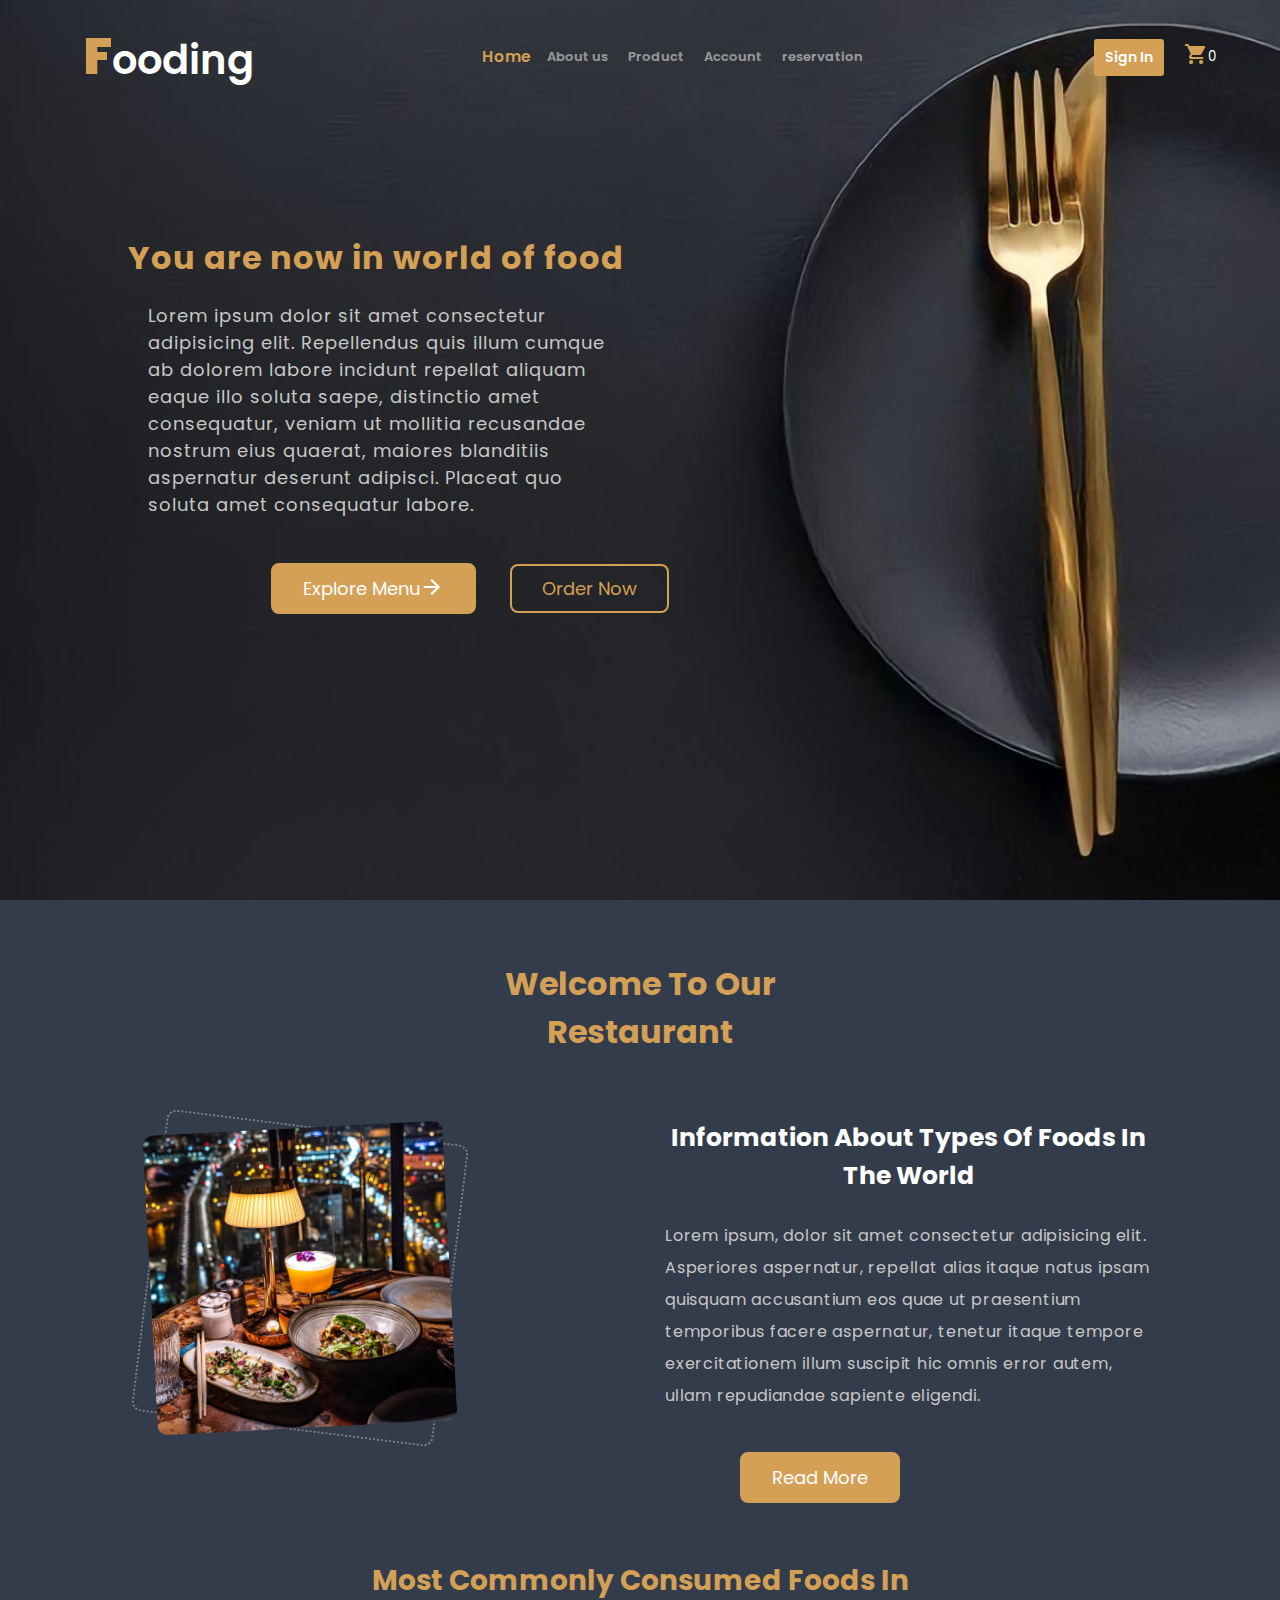
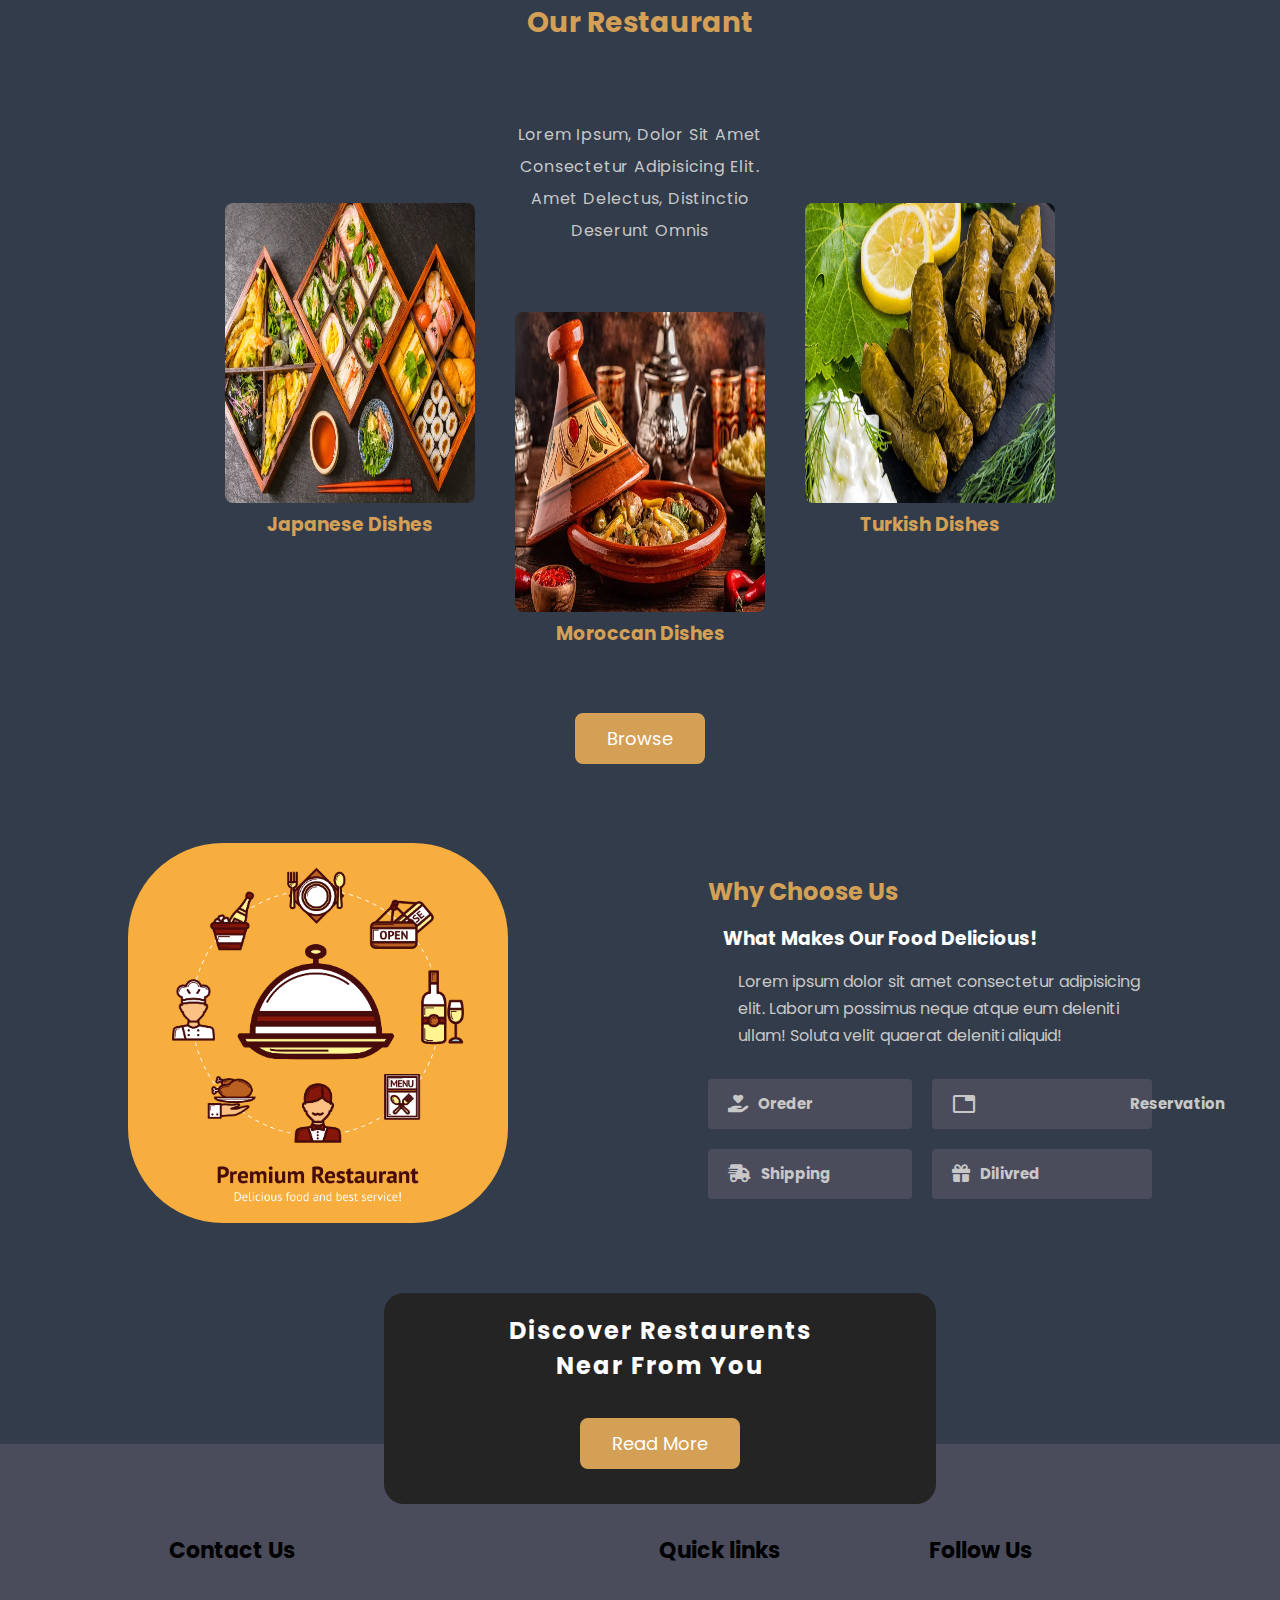
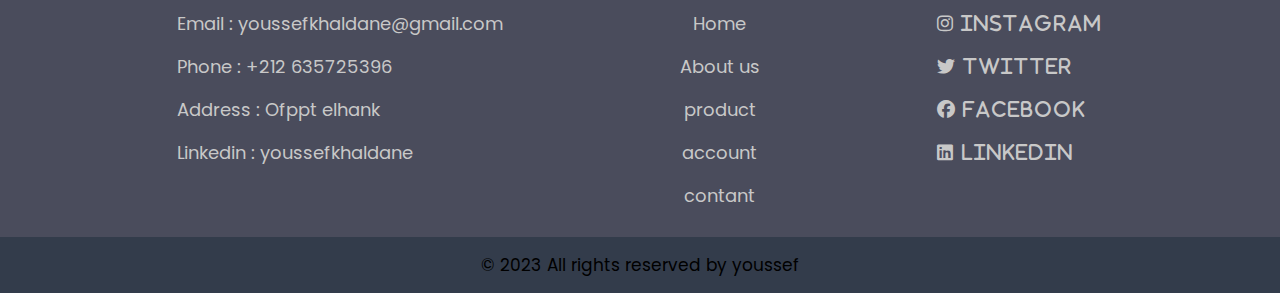
==== index.html @ ba3ad620 "Add files via upload" ====
<!DOCTYPE html>
<html lang="en">
<head>
    <meta charset="UTF-8">
    <meta name="viewport" content="width=device-width, initial-scale=1.0">
    <link rel="stylesheet" href="https://fonts.googleapis.com/icon?family=Material+Icons">
    <link rel="stylesheet" href="https://unpkg.com/aos@next/dist/aos.css" />
    <link href='https://unpkg.com/boxicons@2.1.1/css/boxicons.min.css' rel='stylesheet'>
    <link rel="stylesheet" href="https://cdnjs.cloudflare.com/ajax/libs/font-awesome/6.2.1/css/all.min.css">
    <link rel="stylesheet" href="style.css">
    <title>Food</title>
</head>
<body>
    
   <div class="home">
    <nav class="navigation">

        <h1><a href="index.html">Fooding</a></h1>
            <ul class="all">
                <li><a class="first-nav" href="home.html">Home</a></li>
                <li><a href="about.html">About us</a></li>
                <li><a href="product.html">Product</a></li>
                <li><a href="Account.html">Account</a></li>
                <li><a href="reservation.html">reservation</a></li>
            </ul>
                
                <div class="add">
                <a class="sign" href="sign-in.html">sign in</a>
                <a href="#"><i class="material-icons">shopping_cart</i></a>
                <sup id="notif">0</sup>
            </div>
    </nav>
    <div class="hero">
        <div class="content-home">
            <div class="text">
                <h2>You are now in world of food</h2>
            <p>
                Lorem ipsum dolor sit amet consectetur adipisicing elit. Repellendus quis illum cumque ab dolorem labore incidunt repellat aliquam eaque illo soluta saepe, distinctio amet consequatur, veniam ut mollitia recusandae nostrum eius quaerat, maiores blanditiis aspernatur deserunt adipisci. Placeat quo soluta amet consequatur labore.
            </p> 
            </div>
        </div>
        <div class="button">
            <a class="ex-menu" href="">Explore Menu <i class="material-icons">arrow_forward</i></a>
            <a href="product.html">Order Now</a>
        </div>
    </div>
   </div>
               <!-- ------section-one-------- -->

   <section class="section-one">
    <h1>Welcome to our <br> restaurant</h1>
    <div class="détails">

        <div class="section-img" >
            <img src="./images/restaurant.jpg" alt="">
        </div>

        <div class="section-text" >
            <h2>information about types of foods in the world </h2>
            <p>Lorem ipsum, dolor sit amet consectetur adipisicing elit.
                 Asperiores aspernatur, repellat alias itaque natus ipsam quisquam accusantium eos quae ut 
                  praesentium temporibus facere aspernatur, 
                  tenetur itaque tempore exercitationem illum suscipit hic omnis error autem,
                 ullam repudiandae sapiente eligendi.</p>
            <a href="" target="_blank">Read More</a>
        </div>
    </div>
   </section>

               <!-- ------section-two-------- -->

    <section class="section-two">
        <h1>most commonly consumed foods in  <br>our restaurant</h1>
        <div class="col-3">
            <div class="one">
                <img  class=" scale" src="./images/japanese.webp" alt="">
                <h3>japanese dishes</h3>
            </div>
            <div class="one middle">
                <p>Lorem ipsum, dolor sit amet consectetur adipisicing elit.
                     Amet delectus, distinctio deserunt omnis  </p>
                <img class=" scale" src="./images/tajine-.jpg.jpeg" alt="">
                <h3>moroccan dishes</h3>
            </div>
            <div class="one">
                <img class=" scale" src="./images/turkish-foods.webp" alt="">
                <h3>turkish dishes</h3>
            </div>
        </div>

       <div class="browse">
        <a href="product.html" target="_blank">Browse</a>
       </div>

    </section>

               <!-- ------section-tree-------- -->


    <section class="our-costumers">
        <div class="costumers"> 
            <div class="our">
                <div class="img">
                    <img src="./images/4352344_767.jpg" alt="">
                </div>
                <div class="cleints">
                    <h2>why choose us</h2>
                    <h3>what makes our food delicious!</h3>
                    <p>Lorem ipsum dolor sit amet consectetur adipisicing elit.
                         Laborum possimus neque atque eum deleniti ullam! 
                         Soluta velit quaerat deleniti aliquid!</p>
                   <div class="service">
                        <div class="cleint">
                            <i class="fa-solid fa-hand-holding-heart"></i>
                            <h5>Oreder</h5>
                        </div>
                        <div class="cleint">
                            <i class="material-icons">table_bar</i>
                            <h5>Reservation</h5>
                        </div>
                        <div class="cleint">
                            <i class="fa-solid fa-truck-fast"></i>
                            <h5>Shipping</h5>
                        </div>
                            <div class="cleint">
                            <i class="fa-solid fa-gift"></i>
                        <h5>Dilivred</h5>    
                   </div>
                    </div>
                </div>
            </div>
        </div>
        <div class="sev">
            <h2>discover restaurents near from you</h2>
            <a href="about.html">Read More</a>
        </div>
        
    </section>

                <!-- ------footer------- -->

  <footer class="footer">
            <div class="content">
                <div class="contact-us">
               
                        <h3>Contact Us</h3>
                 
                    <ul>
                        <li>Email : youssefkhaldane@gmail.com</li>
                        <li>Phone : +212 635725396</li>
                        <li>Address : Ofppt elhank</li>
                        <li>Linkedin : youssefkhaldane</li>
                    </ul>
                </div>
                <div class="quick-links">
                 
                        <h3>Quick links</h3>
                   
                    <ul>
                        <li><a href="index.html">Home</a></li>
                        <li><a href="about.html">About us</a></li>
                        <li><a href="product.html">product</a></li>
                        <li><a href="Account">account</a></li>
                        <li><a href="contant">contant</a></li>
                    </ul>
                </div>
                <div class="Follow-us ">
                
                        <h3>Follow Us</h3>
                  
                    <ul class="social">
                        <li><i  class="fa-brands fa-instagram">    instagram</i></li>
                        <li><i class="fa-brands fa-twitter">    twitter</i></li>
                        <li><i class="fa-brands fa-facebook">    facebook</i></li>
                        <li><i class="fa-brands fa-linkedin">    linkedin</i></li>
                    </ul>
                </div>
            </div>
        </footer>
        <div class="copyright">
            <p>© 2023 All rights reserved by youssef  </p>
        </div>
</body>
</html>
---- style.css ----
@import url('https://fonts.googleapis.com/css2?family=Poppins:wght@300;400;500;600;700;800;900&family=Ubuntu&display=swap');

* {
   padding: 0px;
   margin: 0px;
   text-decoration: none;
}

*::selection {
   background-color: #d4a056;
   color: white;
}

:root {
   --main-color: #d4a056
}

body {
   background-color: #333c4b;
   font-family: 'Poppins', sans-serif;
}

.home {
   height: 100vh;
   background-image: url(./images/background.jpg);
   background-repeat: no-repeat;
   background-size: cover;
   height: 100vh;
}

.navigation {
   display: flex;
   justify-content: space-between;
   align-items: center;
   padding: 1.5% 5%;
   color: white;
}

.navigation ul {
   display: flex;
   list-style: none;
   font-size: 18px;
}

.navigation h1 {
   font-size: 40px;
}

.navigation ul a,
h1 a,
.navigation a {
   margin-left: 20px;
   text-decoration: none;
   color: white;
   font-weight: 600;
   transition: 1s;
}

/* .navigation ul a:hover,
.navigation .first-nav {
   border-bottom: 3px solid var(--main-color);
   color: var(--main-color);
} */


.all a {
   display: block;
   font-size: 13px;
   opacity: .5;
   transition: .4s !important;
}
.all a:hover{
   transform: scale(1.1);
}

.all .first-nav {
   color: var(--main-color);
   opacity: 1;
   transform: scale(1.2);
}

.navigation h1::first-letter {
   font-size: 50px;
   color: var(--main-color);
   font-weight: 900;
}

.navigation .add {
   display: flex;
   align-items: center;
}

.navigation i {
   color: var(--main-color);
}

.navigation .sign {
   background-color: var(--main-color);
   padding: 7px 10px;
   font-size: 14px;
   text-transform: capitalize;
   border-radius: 3px;
   border: 1px solid transparent;
   transition: .6s ease;
}

.navigation .sign:hover {
   color: var(--main-color);
   background-color: transparent;
   border: 1px solid var(--main-color);
}

.content-home {
   display: flex;
   align-items: center;
   justify-content: space-between;
}

.text {
   padding-left: 10%;
   max-width: 500px;
   letter-spacing: 1px;
   margin-top: 120px;
}

.text h2 {
   font-size: 32px;
   color: var(--main-color);

}

.text p {
   color: #c8c8c8;
   font-size: 18px;
   line-height: 1.5;
   padding-left: 20px;
   padding-top: 20px;
   margin-bottom: 30px;
}

.button {
   margin-left: 20%;
}

.button a,.section-text a,.section-two a,.our-costumers a{
   margin: 15px;
   background-color: transparent;
   padding: 10px 30px;
   border: 2px solid var(--main-color);
   border-radius: 8px;
   text-decoration: none;
   color: var(--main-color);
   font-size: 18px;
}

a.ex-menu {
   color: white;
   background-color: var(--main-color);
   display: inline-flex;
}

.button a:hover {
   color: white;
   background-color: var(--main-color);
}

a.ex-menu:hover,.section-text a:hover,.section-two a:hover,.our-costumers a:hover {
   background-color: transparent;
   border: 2px solid var(--main-color);
   color: var(--main-color);
}
.section-one{
   margin: 60px 0;
}
.section-one h1{
   text-align: center;
   font-size: 32px;
   text-transform: capitalize;
   color: #d4a056;
}
.détails {
   padding: 50px 10%;
   display: grid;
   grid-template-columns: repeat(2,2fr);
   align-items: center;
   gap: 50PX;
}

.section-img {
   border: 2px dotted gray;
   transform: rotate(7deg);
   border-radius: 10px;
   width: 300px;
   height: 300px;
   margin: 20px;
}

.détails img {
   width: 300px;
   height: 300px;
   border-radius: 10px;
   transform: rotate(-10deg);
   object-fit: cover;
}

.section-text{
   position: relative;
}
.section-text h2{
   color: #ffffff;
   text-align: center;
   font-size: 25px;
   text-transform: capitalize;
}
.section-text p{
   letter-spacing: .8PX;
   line-height: 2;
   color: #c8c8c8;
   padding: 25px 0;
}
.section-text a{
   position: absolute;
   left: 60px;
   background-color: var(--main-color);
   color: white;
}
.section-two h1{
   text-align: center;
   color: #d4a056;
   text-transform: capitalize;
   font-size: 28px;
}
.col-3{
   display: flex;
   align-items: center;
   justify-content: center;
   gap: 40px;
   /* position: relative; */
   color: black;
   margin: 50px 0;
   text-align: center;
   text-transform: capitalize;
   color: #d4a056;
}
.section-two .middle{
   text-align: center;
   max-width: 250px;
}
.section-two .middle p{
   margin-bottom: 40px;
   letter-spacing: .8PX;
   line-height: 2;
   color: #c8c8c8;
   padding: 25px 0;
}

.section-two img{
   width: 250px;
   height: 300px;
   border-radius: 8px;
   transition: .6s 
   
}
/* .section-two .one{
   width: 250px;
   height: 300px;
   border-radius: 8px;
   overflow: hidden;
} */
.section-two .scale:hover{
   scale: 1.05; 
}
.section-two a, .our-costumers a{
    background-color: var(--main-color);
   color: white;
}
.browse,.sev{
   display:flex;
   justify-content: center;
   align-items: center;
   transition: .4s !important;
  
}

.our-costumers{ 
   position: relative;
}
.costumers{
   padding-bottom: 150px;
}
.our{
   display: flex;
   align-items: center;
   justify-content: space-between;
   padding: 5% 10%;
   gap: 200px;
}
.our-costumers img{
   max-width: 380px;
   border-radius: 25%;
   /* filter: #000; */
}
.service{
   display: grid;
   grid-template-columns: 1fr 1fr;
   gap: 20px;
   padding-top: 30px;
}
.cleints h2{
   color: #d4a056;
   text-transform: capitalize;
}
.cleints h3{
   color: #ffffff;
   text-transform: capitalize;
   margin: 15px;
}
.cleints p{
   color: #c8c8c8;
   line-height: 1.7;
   margin-left: 30px;
}
.cleint{
    background-color:#4a4c5c ;
    display: flex;
    align-items: center;
    max-width: 200px;
    padding-left: 20px;
    color: #c8c8c8;
    gap: 10px;
    height: 50px;
    font-size: 18px;
    border-radius: 4px;
    /* box-shadow:  10px 10px 20px #bebebe,
                -5px -5px 10px #fdfdfd; */
}
.cleint:hover{
   color: #d4a056;
}
.our-costumers .sev{
   background-color: rgb(36, 36, 36);
   padding: 20px;
   border-radius: 20px;
   display: flex;
   flex-direction: column;
   justify-content: center;
   align-items: center;
   gap: 20px;
   width: 40%;
   margin-left: 30%;
   position: absolute;
   bottom: -60px;
}
.sev h2{
   text-transform: capitalize;
   max-width: 350px;
   color: white;
   text-align: center;
   letter-spacing: 2px;
}

    /* footer */


.footer{
   background-color:#4a4c5c;
   padding-top: 70px;
}
.content{
   display: flex;
   justify-content: space-evenly;
   padding: 20px ;
}
.content ul{
   list-style: none;
}
.quick-links ul{
   text-align: center;
}
.Follow-us .social li i{
   text-transform: capitalize;
   letter-spacing: 2px;
   font-size: 18px;

}
.content ul li{
   padding: 8px;
}
.content a,.content li{
   color:#c8c8c8;
   text-decoration: none;
   font-size: 18px;
}
.content h3{
   font-size: 22px;
   margin-bottom: 25px; 
   padding-bottom: 10px;
   border-bottom: #d4a056;
}
.copyright{
  text-align: center;
  padding: 15px;
  font-size: 17px;
}
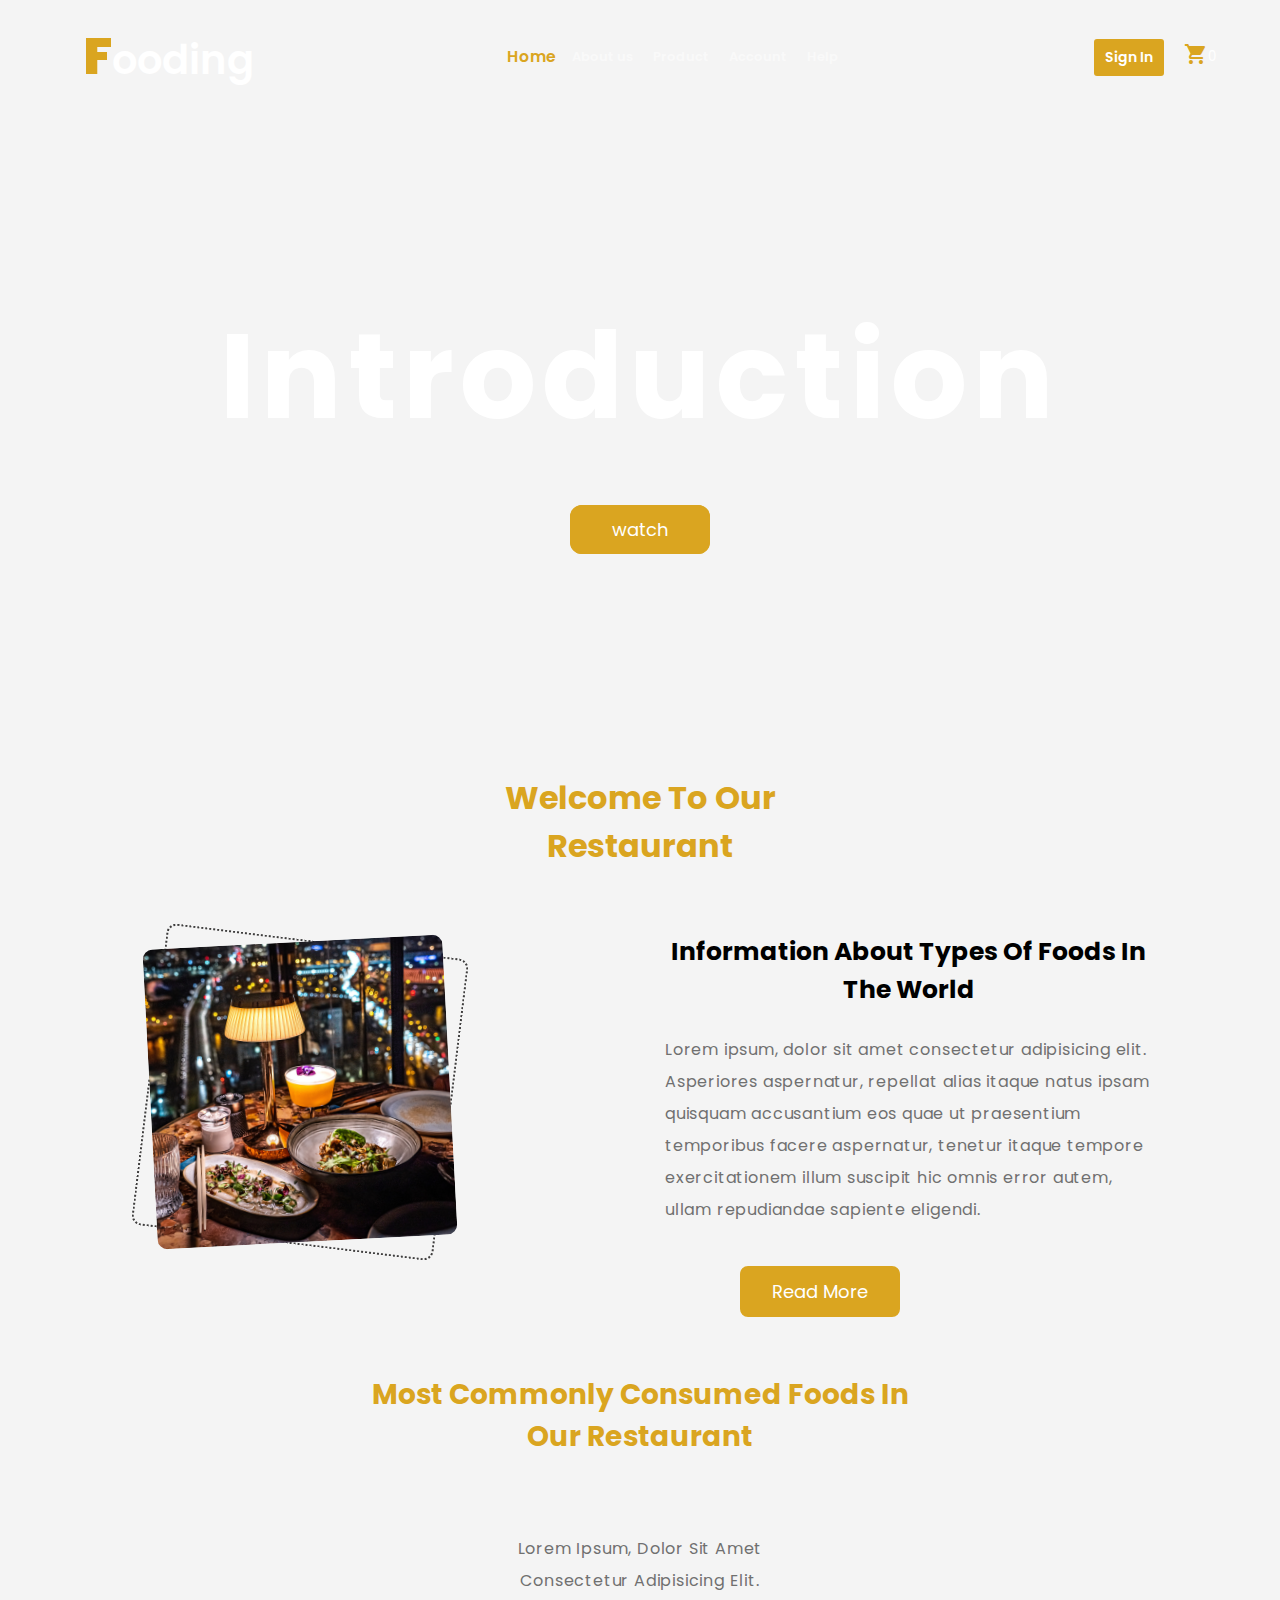
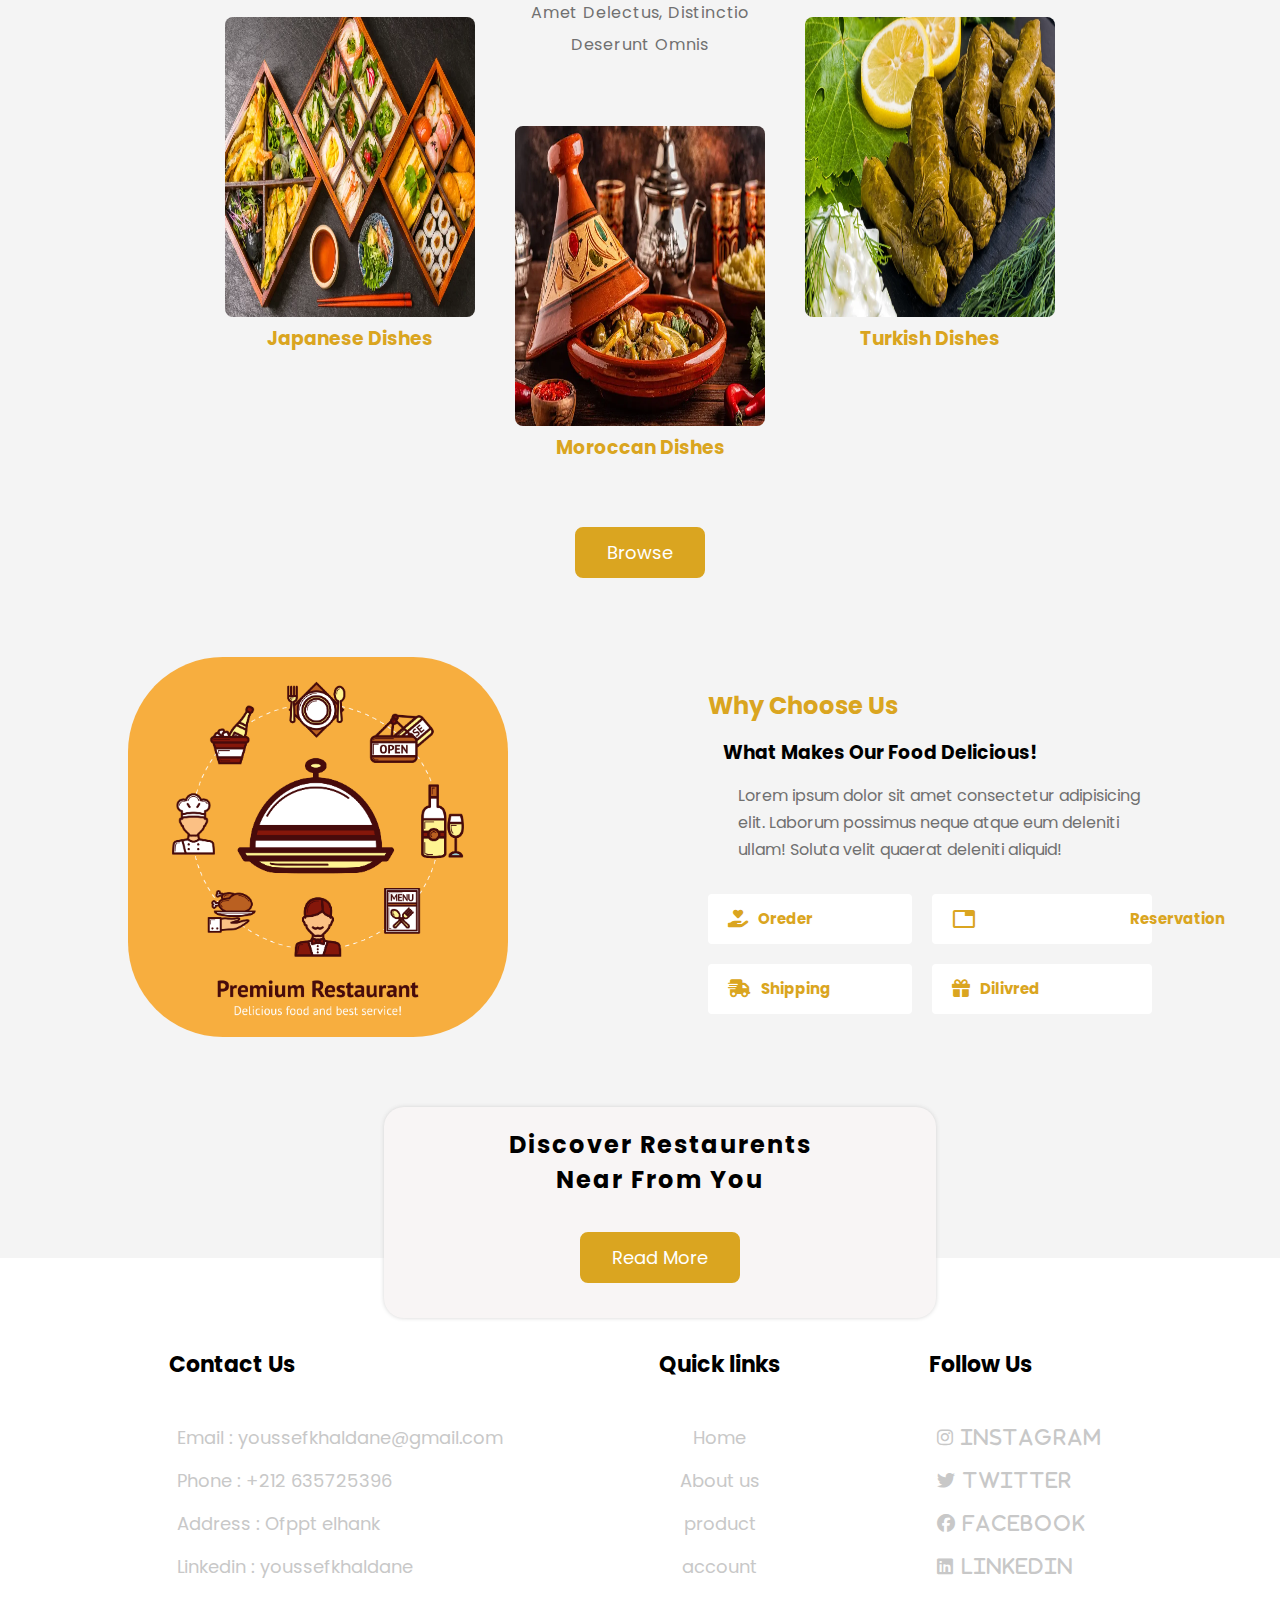
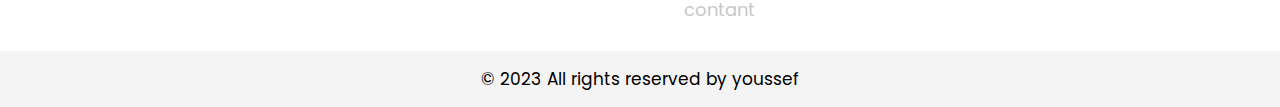
==== commit 37cf4b65: "Add files via upload" ====
--- a/index.html
+++ b/index.html
@@ -12,7 +12,11 @@
 </head>
 <body>
     
-   <div class="home">
+    <div class="home">
+
+        <video class="back-vidio" autoplay loop muted plays-inline >
+            <source src="./vidio/videoplayback.mp4" type="video/mp4">
+        </video>
     <nav class="navigation">
 
         <h1><a href="index.html">Fooding</a></h1>
@@ -21,33 +25,29 @@
                 <li><a href="about.html">About us</a></li>
                 <li><a href="product.html">Product</a></li>
                 <li><a href="Account.html">Account</a></li>
-                <li><a href="reservation.html">reservation</a></li>
+                <li><a  href="help.html">Help</a></li>
             </ul>
                 
                 <div class="add">
-                <a class="sign" href="sign-in.html">sign in</a>
+                <a class="sign" href="Account.html">sign in</a>
                 <a href="#"><i class="material-icons">shopping_cart</i></a>
                 <sup id="notif">0</sup>
             </div>
     </nav>
+
+
     <div class="hero">
-        <div class="content-home">
-            <div class="text">
-                <h2>You are now in world of food</h2>
-            <p>
-                Lorem ipsum dolor sit amet consectetur adipisicing elit. Repellendus quis illum cumque ab dolorem labore incidunt repellat aliquam eaque illo soluta saepe, distinctio amet consequatur, veniam ut mollitia recusandae nostrum eius quaerat, maiores blanditiis aspernatur deserunt adipisci. Placeat quo soluta amet consequatur labore.
-            </p> 
-            </div>
+
+        <div class="text">
+                <h1>introduction</h1>
+                <a class="vidio" href="./vidio/WhatsApp Vidéo 2024-01-03 à 22.02.35_dbce45cc.mp4">watch</a>
         </div>
-        <div class="button">
-            <a class="ex-menu" href="">Explore Menu <i class="material-icons">arrow_forward</i></a>
-            <a href="product.html">Order Now</a>
-        </div>
+    
     </div>
-   </div>
-               <!-- ------section-one-------- -->
+    </div>
+                <!-- ------section-one-------- -->
 
-   <section class="section-one">
+    <section class="section-one">
     <h1>Welcome to our <br> restaurant</h1>
     <div class="détails">
 
@@ -58,16 +58,16 @@
         <div class="section-text" >
             <h2>information about types of foods in the world </h2>
             <p>Lorem ipsum, dolor sit amet consectetur adipisicing elit.
-                 Asperiores aspernatur, repellat alias itaque natus ipsam quisquam accusantium eos quae ut 
-                  praesentium temporibus facere aspernatur, 
-                  tenetur itaque tempore exercitationem illum suscipit hic omnis error autem,
-                 ullam repudiandae sapiente eligendi.</p>
+                Asperiores aspernatur, repellat alias itaque natus ipsam quisquam accusantium eos quae ut 
+                praesentium temporibus facere aspernatur, 
+                tenetur itaque tempore exercitationem illum suscipit hic omnis error autem,
+                ullam repudiandae sapiente eligendi.</p>
             <a href="" target="_blank">Read More</a>
         </div>
     </div>
-   </section>
+    </section>
 
-               <!-- ------section-two-------- -->
+                <!-- ------section-two-------- -->
 
     <section class="section-two">
         <h1>most commonly consumed foods in  <br>our restaurant</h1>
@@ -78,7 +78,7 @@
             </div>
             <div class="one middle">
                 <p>Lorem ipsum, dolor sit amet consectetur adipisicing elit.
-                     Amet delectus, distinctio deserunt omnis  </p>
+                    Amet delectus, distinctio deserunt omnis  </p>
                 <img class=" scale" src="./images/tajine-.jpg.jpeg" alt="">
                 <h3>moroccan dishes</h3>
             </div>
@@ -88,13 +88,13 @@
             </div>
         </div>
 
-       <div class="browse">
-        <a href="product.html" target="_blank">Browse</a>
-       </div>
+        <div class="browse">
+            <a href="product.html" target="_blank">Browse</a>
+        </div>
 
     </section>
 
-               <!-- ------section-tree-------- -->
+                <!-- ------section-tree-------- -->
 
 
     <section class="our-costumers">
@@ -107,9 +107,9 @@
                     <h2>why choose us</h2>
                     <h3>what makes our food delicious!</h3>
                     <p>Lorem ipsum dolor sit amet consectetur adipisicing elit.
-                         Laborum possimus neque atque eum deleniti ullam! 
-                         Soluta velit quaerat deleniti aliquid!</p>
-                   <div class="service">
+                        Laborum possimus neque atque eum deleniti ullam! 
+                        Soluta velit quaerat deleniti aliquid!</p>
+                    <div class="service">
                         <div class="cleint">
                             <i class="fa-solid fa-hand-holding-heart"></i>
                             <h5>Oreder</h5>
@@ -125,7 +125,7 @@
                             <div class="cleint">
                             <i class="fa-solid fa-gift"></i>
                         <h5>Dilivred</h5>    
-                   </div>
+                    </div>
                     </div>
                 </div>
             </div>
@@ -139,12 +139,12 @@
 
                 <!-- ------footer------- -->
 
-  <footer class="footer">
+    <footer class="footer">
             <div class="content">
                 <div class="contact-us">
-               
+                
                         <h3>Contact Us</h3>
-                 
+                
                     <ul>
                         <li>Email : youssefkhaldane@gmail.com</li>
                         <li>Phone : +212 635725396</li>
@@ -153,9 +153,9 @@
                     </ul>
                 </div>
                 <div class="quick-links">
-                 
+                
                         <h3>Quick links</h3>
-                   
+                    
                     <ul>
                         <li><a href="index.html">Home</a></li>
                         <li><a href="about.html">About us</a></li>
@@ -167,7 +167,7 @@
                 <div class="Follow-us ">
                 
                         <h3>Follow Us</h3>
-                  
+                
                     <ul class="social">
                         <li><i  class="fa-brands fa-instagram">    instagram</i></li>
                         <li><i class="fa-brands fa-twitter">    twitter</i></li>
--- a/style.css
+++ b/style.css
@@ -7,33 +7,41 @@
 }
 
 *::selection {
-   background-color: #d4a056;
+   background-color: var(--main-color);
    color: white;
 }
 
 :root {
-   --main-color: #d4a056
+      --main-color: goldenrod;
+      --background: #f4f4f4;
+      --secend-color: #e4d0be;
+      --white-color: #fff;
+      --black-color: #000;
+      --text-color: #707070;
+      --fotter-color: #fff;
+      --p-color: #3e3d3d;
+      --secend-2:#f8f5f5;
 }
 
 body {
-   background-color: #333c4b;
+   background-color:var(--background);
    font-family: 'Poppins', sans-serif;
-}
-
-.home {
-   height: 100vh;
-   background-image: url(./images/background.jpg);
-   background-repeat: no-repeat;
-   background-size: cover;
-   height: 100vh;
-}
-
+   scroll-behavior: smooth;
+}
+
+.back-vidio{
+   position: absolute;
+   right: 0;
+   bottom: 0;
+   z-index: -1;
+}
 .navigation {
+   position: relative;
    display: flex;
    justify-content: space-between;
    align-items: center;
    padding: 1.5% 5%;
-   color: white;
+   color:var(--white-color);
 }
 
 .navigation ul {
@@ -51,7 +59,7 @@
 .navigation a {
    margin-left: 20px;
    text-decoration: none;
-   color: white;
+   color: var(--white-color);
    font-weight: 600;
    transition: 1s;
 }
@@ -69,7 +77,8 @@
    opacity: .5;
    transition: .4s !important;
 }
-.all a:hover{
+
+.all a:hover {
    transform: scale(1.1);
 }
 
@@ -110,39 +119,29 @@
    border: 1px solid var(--main-color);
 }
 
-.content-home {
-   display: flex;
-   align-items: center;
-   justify-content: space-between;
-}
-
-.text {
-   padding-left: 10%;
-   max-width: 500px;
-   letter-spacing: 1px;
-   margin-top: 120px;
-}
-
-.text h2 {
-   font-size: 32px;
-   color: var(--main-color);
-
-}
-
-.text p {
-   color: #c8c8c8;
-   font-size: 18px;
-   line-height: 1.5;
-   padding-left: 20px;
-   padding-top: 20px;
-   margin-bottom: 30px;
-}
-
-.button {
-   margin-left: 20%;
-}
-
-.button a,.section-text a,.section-two a,.our-costumers a{
+.hero {
+   display: grid;
+   align-items: center;
+   justify-content: center;
+   height: 600PX;
+   margin-bottom: 50PX;
+   text-align: center;
+}
+
+.hero h1 {
+   font-size: 120px;
+   color: white;
+   letter-spacing: 6px;
+   text-transform: capitalize;
+   margin-bottom: 50px;
+}
+
+
+
+
+.section-text a,
+.section-two a,
+.our-costumers a {
    margin: 15px;
    background-color: transparent;
    padding: 10px 30px;
@@ -152,7 +151,17 @@
    color: var(--main-color);
    font-size: 18px;
 }
-
+.vidio{
+   background-color: var(--main-color);
+   padding: 10px 40px;
+   border: 2px solid var(--main-color);
+   border-radius: 12px;
+   color: var(--white-color);
+   font-size: 18px;
+}
+.vidio:hover{
+   background-color: transparent;
+}
 a.ex-menu {
    color: white;
    background-color: var(--main-color);
@@ -164,30 +173,36 @@
    background-color: var(--main-color);
 }
 
-a.ex-menu:hover,.section-text a:hover,.section-two a:hover,.our-costumers a:hover {
+a.ex-menu:hover,
+.section-text a:hover,
+.section-two a:hover,
+.our-costumers a:hover {
    background-color: transparent;
    border: 2px solid var(--main-color);
    color: var(--main-color);
 }
-.section-one{
+
+.section-one {
    margin: 60px 0;
 }
-.section-one h1{
+
+.section-one h1 {
    text-align: center;
    font-size: 32px;
    text-transform: capitalize;
-   color: #d4a056;
-}
+   color:var(--main-color);
+}
+
 .détails {
    padding: 50px 10%;
    display: grid;
-   grid-template-columns: repeat(2,2fr);
+   grid-template-columns: repeat(2, 2fr);
    align-items: center;
    gap: 50PX;
 }
 
 .section-img {
-   border: 2px dotted gray;
+   border: 2px dotted var(--p-color);
    transform: rotate(7deg);
    border-radius: 10px;
    width: 300px;
@@ -203,142 +218,160 @@
    object-fit: cover;
 }
 
-.section-text{
+.section-text {
    position: relative;
 }
-.section-text h2{
-   color: #ffffff;
+
+.section-text h2 {
+   color: var(--black-color);
    text-align: center;
    font-size: 25px;
    text-transform: capitalize;
 }
-.section-text p{
+
+.section-text p {
    letter-spacing: .8PX;
    line-height: 2;
-   color: #c8c8c8;
+   color: var(--text-color);
    padding: 25px 0;
 }
-.section-text a{
+
+.section-text a {
    position: absolute;
    left: 60px;
    background-color: var(--main-color);
    color: white;
 }
-.section-two h1{
-   text-align: center;
-   color: #d4a056;
+
+.section-two h1 {
+   text-align: center;
+   color: var(--main-color);
    text-transform: capitalize;
    font-size: 28px;
 }
-.col-3{
+
+.col-3 {
    display: flex;
    align-items: center;
    justify-content: center;
    gap: 40px;
    /* position: relative; */
-   color: black;
+   color: var(--black-color);
    margin: 50px 0;
    text-align: center;
    text-transform: capitalize;
-   color: #d4a056;
-}
-.section-two .middle{
+   color: var(--main-color);
+}
+
+.section-two .middle {
    text-align: center;
    max-width: 250px;
 }
-.section-two .middle p{
+
+.section-two .middle p {
    margin-bottom: 40px;
    letter-spacing: .8PX;
    line-height: 2;
-   color: #c8c8c8;
+   color: var(--text-color);
    padding: 25px 0;
 }
 
-.section-two img{
+.section-two img {
    width: 250px;
    height: 300px;
    border-radius: 8px;
-   transition: .6s 
-   
-}
+   transition: .6s
+}
+
 /* .section-two .one{
    width: 250px;
    height: 300px;
    border-radius: 8px;
    overflow: hidden;
 } */
-.section-two .scale:hover{
-   scale: 1.05; 
-}
-.section-two a, .our-costumers a{
-    background-color: var(--main-color);
-   color: white;
-}
-.browse,.sev{
-   display:flex;
+.section-two .scale:hover {
+   scale: 1.05;
+}
+
+.section-two a,
+.our-costumers a {
+   background-color: var(--main-color);
+   color: white;
+}
+
+.browse,
+.sev {
+   display: flex;
    justify-content: center;
    align-items: center;
    transition: .4s !important;
-  
-}
-
-.our-costumers{ 
+
+}
+
+.our-costumers {
    position: relative;
 }
-.costumers{
+
+.costumers {
    padding-bottom: 150px;
 }
-.our{
+
+.our {
    display: flex;
    align-items: center;
    justify-content: space-between;
    padding: 5% 10%;
    gap: 200px;
 }
-.our-costumers img{
+
+.our-costumers img {
    max-width: 380px;
    border-radius: 25%;
    /* filter: #000; */
 }
-.service{
+
+.service {
    display: grid;
    grid-template-columns: 1fr 1fr;
    gap: 20px;
    padding-top: 30px;
 }
-.cleints h2{
-   color: #d4a056;
-   text-transform: capitalize;
-}
-.cleints h3{
-   color: #ffffff;
+
+.cleints h2 {
+   color: var(--main-color);
+   text-transform: capitalize;
+}
+
+.cleints h3 {
+   color: var(--black-color);
    text-transform: capitalize;
    margin: 15px;
 }
-.cleints p{
-   color: #c8c8c8;
+
+.cleints p {
+   color: var(--text-color);
    line-height: 1.7;
    margin-left: 30px;
 }
-.cleint{
-    background-color:#4a4c5c ;
-    display: flex;
-    align-items: center;
-    max-width: 200px;
-    padding-left: 20px;
-    color: #c8c8c8;
-    gap: 10px;
-    height: 50px;
-    font-size: 18px;
-    border-radius: 4px;
-    /* box-shadow:  10px 10px 20px #bebebe,
+
+.cleint {
+   background-color:var(--white-color);
+   display: flex;
+   align-items: center;
+   max-width: 200px;
+   padding-left: 20px;
+   color: var(--main-color);
+   gap: 10px;
+   height: 50px;
+   font-size: 18px;
+   border-radius: 4px;
+   /* box-shadow:  10px 10px 20px #bebebe,
                 -5px -5px 10px #fdfdfd; */
 }
-.cleint:hover{
-   color: #d4a056;
-}
-.our-costumers .sev{
-   background-color: rgb(36, 36, 36);
+
+
+.our-costumers .sev {
+   background-color: var(--secend-2);
    padding: 20px;
    border-radius: 20px;
    display: flex;
@@ -350,56 +383,66 @@
    margin-left: 30%;
    position: absolute;
    bottom: -60px;
-}
-.sev h2{
+   box-shadow: 0 0 4px rgb(212, 212, 212);
+}
+
+.sev h2 {
    text-transform: capitalize;
    max-width: 350px;
-   color: white;
+   color: var(--black-color);
    text-align: center;
    letter-spacing: 2px;
 }
 
-    /* footer */
-
-
-.footer{
-   background-color:#4a4c5c;
+/* footer */
+
+
+.footer {
+   background-color: var(--fotter-color);
    padding-top: 70px;
 }
-.content{
+
+.content {
    display: flex;
    justify-content: space-evenly;
-   padding: 20px ;
-}
-.content ul{
+   padding: 20px;
+}
+
+.content ul {
    list-style: none;
 }
-.quick-links ul{
-   text-align: center;
-}
-.Follow-us .social li i{
+
+.quick-links ul {
+   text-align: center;
+}
+
+.Follow-us .social li i {
    text-transform: capitalize;
    letter-spacing: 2px;
    font-size: 18px;
 
 }
-.content ul li{
+
+.content ul li {
    padding: 8px;
 }
-.content a,.content li{
-   color:#c8c8c8;
+
+.content a,
+.content li {
+   color: #c8c8c8;
    text-decoration: none;
    font-size: 18px;
 }
-.content h3{
+
+.content h3 {
    font-size: 22px;
-   margin-bottom: 25px; 
+   margin-bottom: 25px;
    padding-bottom: 10px;
-   border-bottom: #d4a056;
-}
-.copyright{
-  text-align: center;
-  padding: 15px;
-  font-size: 17px;
-}
-
+   border-bottom: var(--main-color);
+}
+
+.copyright {
+   text-align: center;
+   padding: 15px;
+   font-size: 17px;
+}